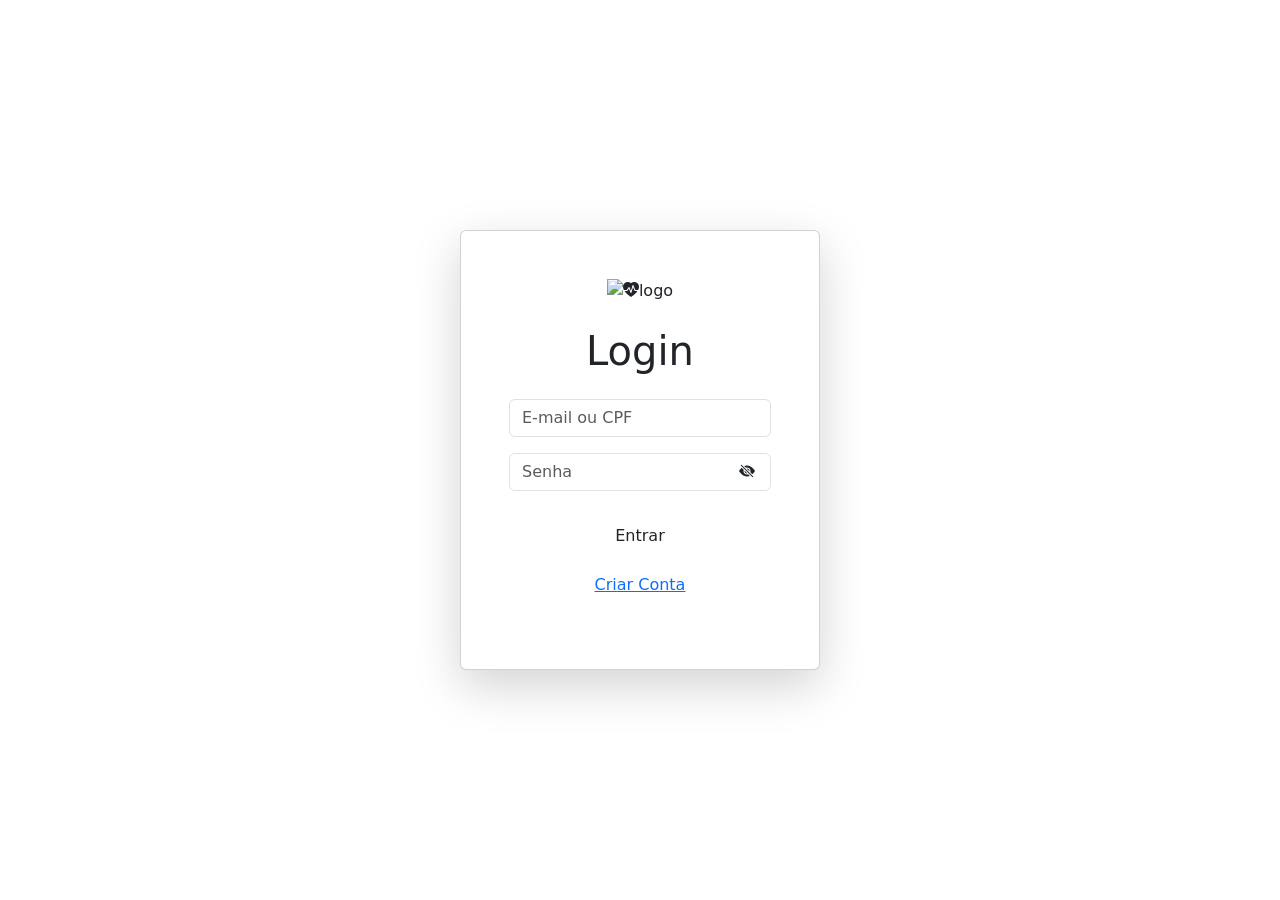
==== index.html @ 8ef39b0d "Rename login.html to index.html" ====
<!DOCTYPE html>
<html lang="pt-BR">
<head>
  <meta charset="UTF-8">
  <meta name="viewport" content="width=device-width, initial-scale=1.0">
  <title>Mente Leve - Login</title>
  <!-- Bootstrap 5 CSS -->
  <link href="https://cdn.jsdelivr.net/npm/bootstrap@5.3.2/dist/css/bootstrap.min.css" rel="stylesheet">
  <!-- Bootstrap Icons -->
  <link rel="stylesheet" href="https://cdn.jsdelivr.net/npm/bootstrap-icons@1.11.1/font/bootstrap-icons.css">
  <!-- Estilos Customizados -->
  <link rel="stylesheet" href="login/login.css">
  <!--Fonte-->
  <link rel="preconnect" href="https://fonts.googleapis.com">
  <link rel="preconnect" href="https://fonts.gstatic.com" crossorigin>
  <link href="https://fonts.googleapis.com/css2?family=Ubuntu+Mono&display=swap" rel="stylesheet">
</head>
<body>

  <div class="main-container d-flex align-items-center justify-content-center min-vh-100 p-3">
    <div class="card card-custom p-4 p-md-5 text-center shadow-lg">
      
      <!-- Espaço Reservado para o Logo -->
      <div class="logo-container mb-4 mx-auto d-flex align-items-center justify-content-center">
        <!-- Substitua a tag abaixo pela sua imagem quando quiser:
             <img src="caminho-da-sua-imagem.png" alt="Mente Leve Logo" class="img-fluid"> 
        -->
        <img class="bi bi-heart-pulse-fill logo-container" src="imagens/MenteLeve logo.png" alt="logo">
      </div>

      <!-- Título do App -->
      <h1 class="app-title mb-4">Login</h1>

      
      <!-- Formulário de Login -->
      <form action="index.html" method="get" class="login-form">
        <!-- Campo E-mail ou CPF -->
        <div class="mb-3">
          <input type="text" class="form-control form-control-custom" placeholder="E-mail ou CPF" required>
        </div>

        <!-- Campo Senha -->
        <div class="mb-4 position-relative">
          <input type="password" class="form-control form-control-custom pe-5" placeholder="Senha" required>
          <i class="bi bi-eye-slash-fill password-icon position-absolute top-50 end-0 translate-middle-y me-3"></i>
        </div>

        <!-- Botão Entrar -->
        <button type="submit" class="btn btn-gradient w-50 py-2 mb-3">Entrar</button>
      </form>

      <!-- Link Criar Conta -->
      <div class="mb-4">
        <a href="#" class="link-custom">Criar Conta</a>
      </div>
        </a>
      </div>

    </div>
  </div>

</body>
</html>
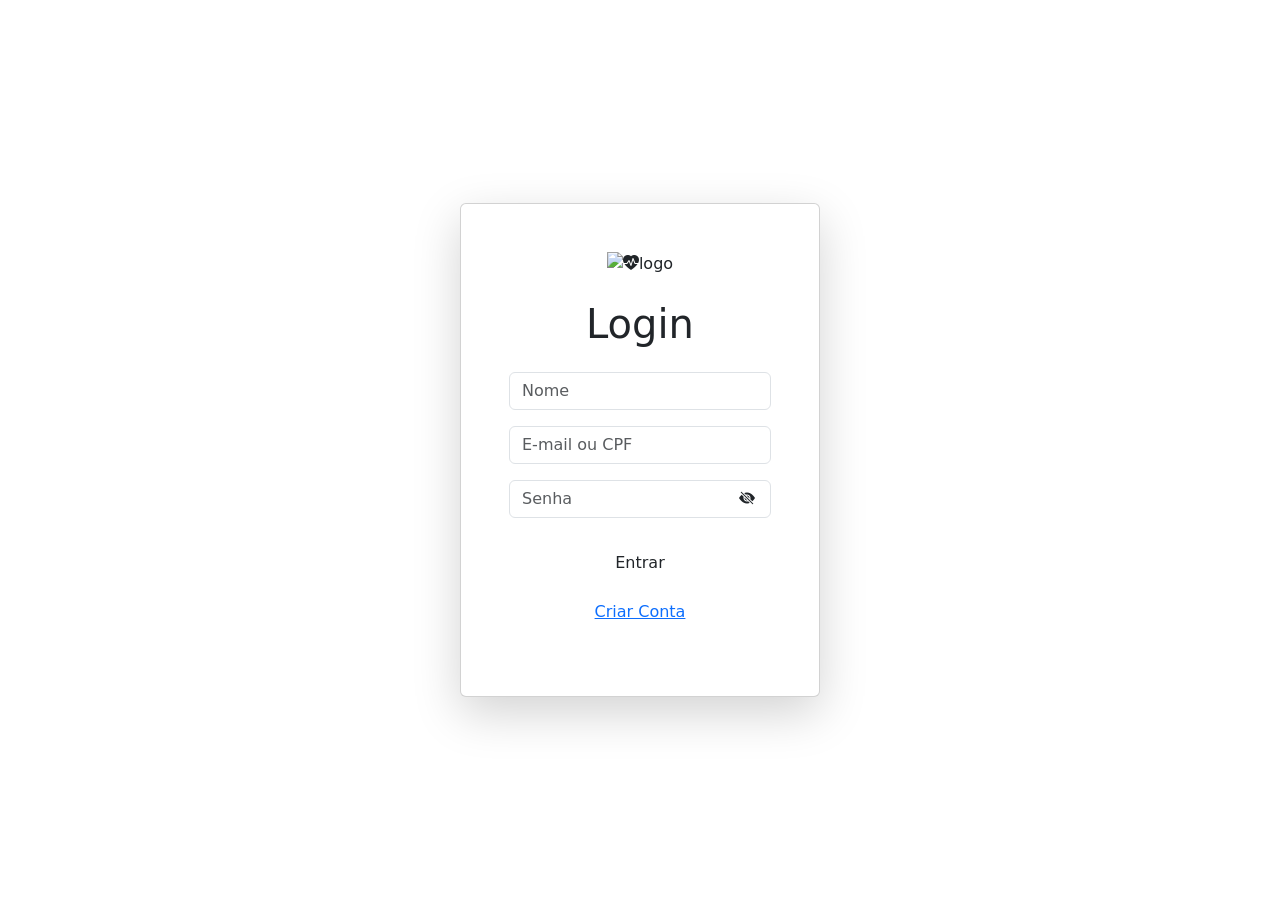
==== commit 1a4f25c6: "Implement localStorage for login form data Added localStorage functionality to save user name and em" ====
--- a/index.html
+++ b/index.html
@@ -1,5 +1,6 @@
 <!DOCTYPE html>
 <html lang="pt-BR">
+
 <head>
   <meta charset="UTF-8">
   <meta name="viewport" content="width=device-width, initial-scale=1.0">
@@ -15,11 +16,12 @@
   <link rel="preconnect" href="https://fonts.gstatic.com" crossorigin>
   <link href="https://fonts.googleapis.com/css2?family=Ubuntu+Mono&display=swap" rel="stylesheet">
 </head>
+
 <body>
 
   <div class="main-container d-flex align-items-center justify-content-center min-vh-100 p-3">
     <div class="card card-custom p-4 p-md-5 text-center shadow-lg">
-      
+
       <!-- Espaço Reservado para o Logo -->
       <div class="logo-container mb-4 mx-auto d-flex align-items-center justify-content-center">
         <!-- Substitua a tag abaixo pela sua imagem quando quiser:
@@ -31,18 +33,26 @@
       <!-- Título do App -->
       <h1 class="app-title mb-4">Login</h1>
 
-      
+
       <!-- Formulário de Login -->
-      <form action="index.html" method="get" class="login-form">
+      <form action="principal.html" method="get" class="login-form">
+        <!-- Campo nome -->
+        <div class="mb-3">
+          <input type="text" class="form-control form-control-custom" placeholder="Nome" id="nomeUsuario" required>
+        </div>
+
         <!-- Campo E-mail ou CPF -->
         <div class="mb-3">
-          <input type="text" class="form-control form-control-custom" placeholder="E-mail ou CPF" required>
+          <input type="text" class="form-control form-control-custom" id="mail" placeholder="E-mail ou CPF" required>
         </div>
 
         <!-- Campo Senha -->
         <div class="mb-4 position-relative">
-          <input type="password" class="form-control form-control-custom pe-5" placeholder="Senha" required>
-          <i class="bi bi-eye-slash-fill password-icon position-absolute top-50 end-0 translate-middle-y me-3"></i>
+          <input type="password" id="passwordInput" class="form-control form-control-custom pe-5" placeholder="Senha"
+            required>
+          <i id="togglePassword"
+            class="bi bi-eye-slash-fill password-icon position-absolute top-50 end-0 translate-middle-y me-3"
+            style="cursor: pointer;"></i>
         </div>
 
         <!-- Botão Entrar -->
@@ -53,11 +63,36 @@
       <div class="mb-4">
         <a href="#" class="link-custom">Criar Conta</a>
       </div>
-        </a>
-      </div>
+      </a>
+    </div>
 
-    </div>
+  </div>
   </div>
 
+  <script>
+
+    const togglePassword = document.getElementById('togglePassword');
+    const passwordInput = document.getElementById('passwordInput');
+    const loginForm = document.querySelector('.login-form');
+
+    // Evento para interceptar o envio do formulário e salvar o nome
+    loginForm.addEventListener('submit', function () {
+      const nameInput = document.getElementById("nomeUsuario").value;
+      const emailInput = document.getElementById("mail").value;
+      // Salva o nome no localStorage do navegador
+      localStorage.setItem("usuarioNome", nameInput);
+      localStorage.setItem("Email", emailInput);
+    });
+
+    // Lógica de mostrar/esconder senha (mantida)
+    togglePassword.addEventListener('click', function () {
+      const isPassword = passwordInput.getAttribute('type') === 'password';
+      passwordInput.setAttribute('type', isPassword ? 'text' : 'password');
+      this.classList.toggle('bi-eye-slash-fill');
+      this.classList.toggle('bi-eye-fill');
+    });
+  </script>
+
 </body>
+
 </html>
